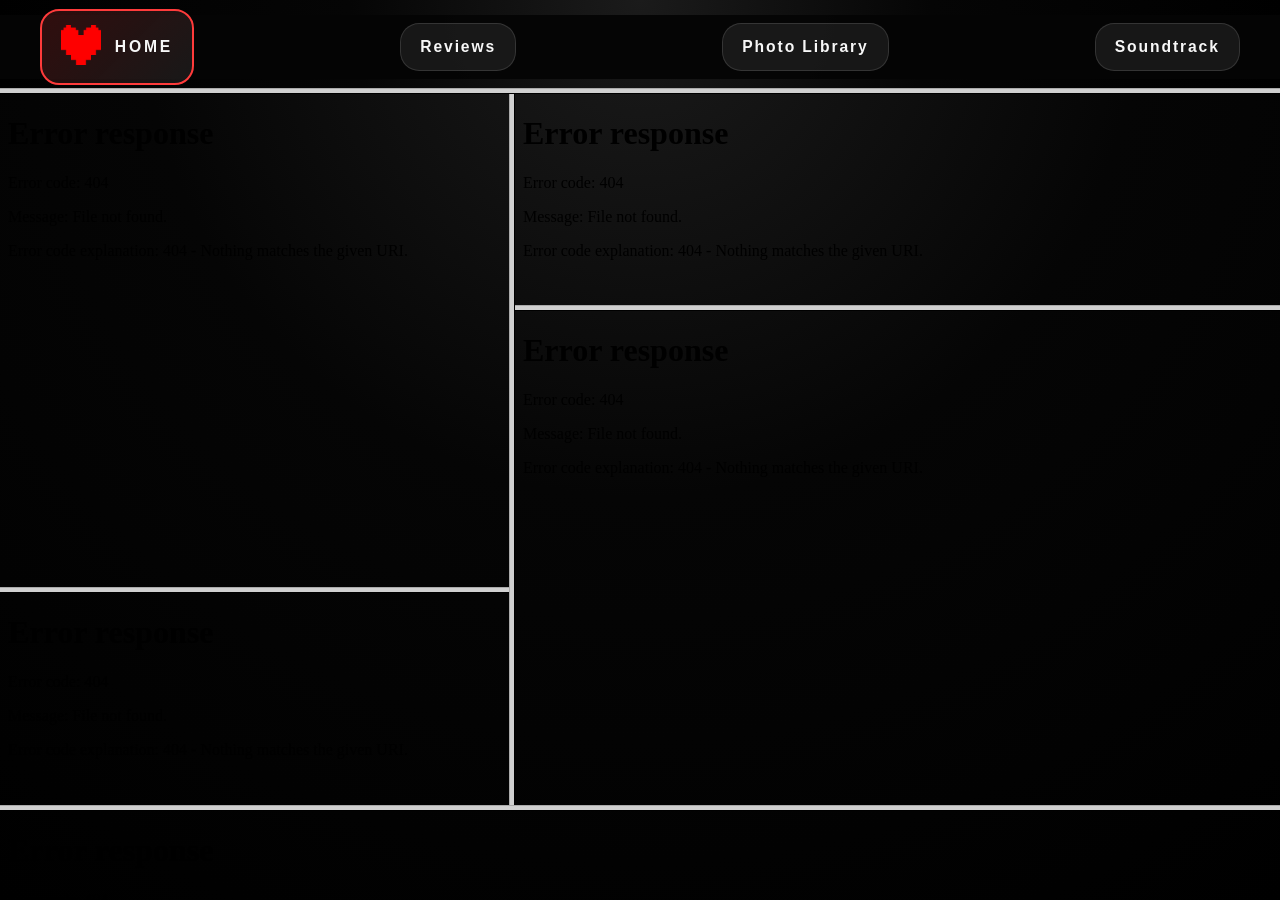
==== index.html @ 50b85c6c "My project ig" ====
<!DOCTYPE html>
<html lang="en">
<head>
    <meta charset="UTF-8">
    <meta name="viewport" content="width=device-width, initial-scale=1.0">
    <link rel="stylesheet" href="style.css">
    <script src="script.js" defer></script>
    <title>Document</title>
</head>

<frameset rows="10%, 80%, 10%">
    <frame src="nav.html" name="navbar">
    <frameset cols="40%, 60%">
        <frameset rows="70%, 30%">
            <frame src="test.html" name="test">
            <frame src="test.html" name="test">
            <frame src="test.html" name="test">
            <frame src="test.html" name="test">
        </frameset>
        <frameset rows="30%, 70%">
            <frame src="test.html" name="test">
            <frame src="test.html" name="test">
            <frame src="test.html" name="test">
            <frame src="test.html" name="test">
        </frameset>
    </frameset>
    <frame src="test.html" name="footer">
</frameset>

</html>
---- style.css ----
:root {
  --bg: #050505;
  --bg-alt: #111111;
  --text: #f7f7f7;
  --muted: #b8b8b8;
  --accent: #ff3b3b;
  --accent-soft: rgba(255, 59, 59, 0.18);
}

* {
  box-sizing: border-box;
}

html,
body {
  margin: 0;
  min-height: 100%;
  height: 100%;
  font-family: "Segoe UI", Tahoma, Geneva, Verdana, sans-serif;
  background: radial-gradient(circle at top, #1b1b1b 0%, #050505 45%, #000 100%);
  color: var(--text);
}

body {
  min-height: 100vh;
}

.top-nav {
  position: fixed;
  top: 0;
  left: 0;
  width: 100%;
  height: 10vh;
  min-height: 64px;
  background: rgba(5, 5, 5, 0.96);
  display: flex;
  align-items: center;
  z-index: 10;
  margin-top: 15px;
}

.main-nav {
  display: flex;
  align-items: center;
  justify-content: space-between;
  gap: 0.75rem;
  width: 100%;
  max-width: 1200px;
  margin: 0 auto;
}

.nav-item {
  display: inline-flex;
  align-items: center;
  justify-content: center;
  padding: 0.9rem 1.2rem;
  border-radius: 1.2rem;
  text-decoration: none;
  color: var(--text);
  background: rgba(255, 255, 255, 0.08);
  border: 1px solid rgba(255, 255, 255, 0.12);
  font-size: 0.98rem;
  font-weight: 700;
  letter-spacing: 0.12em;
}

.nav-item:hover,
.nav-item:focus-visible {
  background: rgba(255, 255, 255, 0.16);
  border-color: rgba(255, 59, 59, 0.75);
}

.logo {
  display: inline-flex;
  align-items: center;
  gap: 0.85rem;
  border: 2px solid var(--accent);
  background: linear-gradient(135deg, var(--accent-soft), rgba(255, 255, 255, 0.08));
}

.logo .label {
  text-transform: uppercase;
  letter-spacing: 0.18em;
}

.content {
  padding-top: 10vh;
  max-width: 980px;
  margin: 0 auto;
}

.hero {
  padding: 2rem 1.2rem 1rem;
}

.eyebrow {
  margin: 0 0 0.75rem;
  font-size: 0.95rem;
  letter-spacing: 0.3em;
  text-transform: uppercase;
  color: var(--accent);
}

h1 {
  margin: 0;
  font-size: clamp(2.4rem, 5vw, 4rem);
  letter-spacing: 0.05em;
}

.intro,
.section-text {
  margin: 1rem 0 0;
  max-width: 700px;
  color: var(--muted);
  line-height: 1.75;
}

section {
  padding: 1.5rem 1.2rem;
}

section h2 {
  margin: 0;
  font-size: clamp(1.6rem, 2.2vw, 2.4rem);
}

@media (max-width: 720px) {
  .top-nav {
    padding: 0 0.8rem;
  }

  .main-nav {
    flex-wrap: wrap;
    justify-content: center;
  }

  .nav-item {
    padding: 0.8rem 1rem;
    font-size: 0.95rem;
  }

  .content {
    padding-top: calc(10vh + 0.5rem);
  }
}
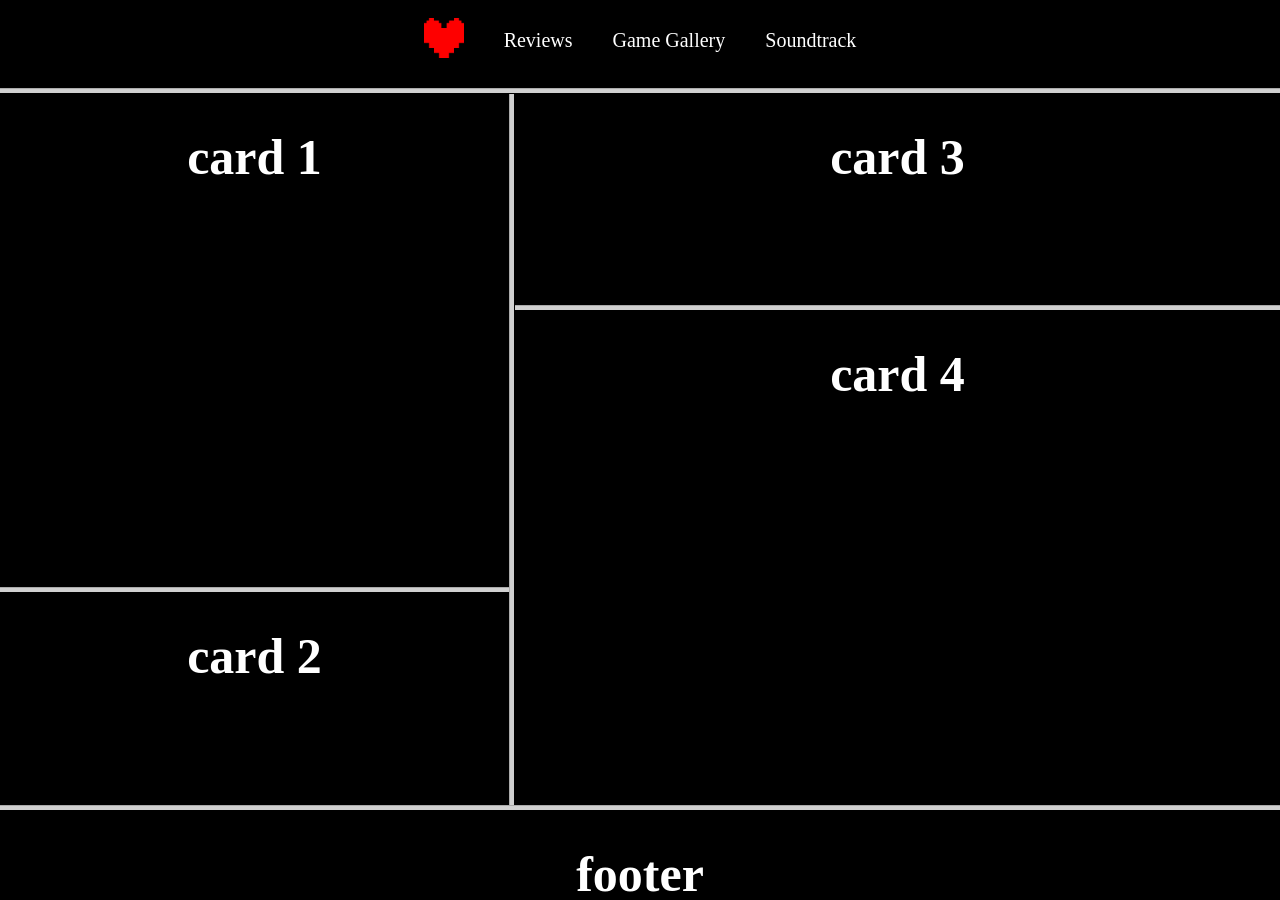
==== commit 9e5958c1: "Added simplistic navigation bar and label for each card" ====
--- a/index.html
+++ b/index.html
@@ -12,19 +12,15 @@
     <frame src="nav.html" name="navbar">
     <frameset cols="40%, 60%">
         <frameset rows="70%, 30%">
-            <frame src="test.html" name="test">
-            <frame src="test.html" name="test">
-            <frame src="test.html" name="test">
-            <frame src="test.html" name="test">
+            <frame src="card1.html" name="test">
+            <frame src="card2.html" name="test">
         </frameset>
         <frameset rows="30%, 70%">
-            <frame src="test.html" name="test">
-            <frame src="test.html" name="test">
-            <frame src="test.html" name="test">
-            <frame src="test.html" name="test">
+            <frame src="card3.html" name="test">
+            <frame src="card4.html" name="test">
         </frameset>
     </frameset>
-    <frame src="test.html" name="footer">
+    <frame src="footer.html" name="footer">
 </frameset>
 
 </html>
--- a/style.css
+++ b/style.css
@@ -1,145 +1,30 @@
-:root {
-  --bg: #050505;
-  --bg-alt: #111111;
-  --text: #f7f7f7;
-  --muted: #b8b8b8;
-  --accent: #ff3b3b;
-  --accent-soft: rgba(255, 59, 59, 0.18);
+body{
+  background-color: #000000;
 }
 
-* {
-  box-sizing: border-box;
+h1{
+  color: #FFFFFF;
+  text-align: center;
+  font-size: 50px;
 }
 
-html,
-body {
-  margin: 0;
-  min-height: 100%;
-  height: 100%;
-  font-family: "Segoe UI", Tahoma, Geneva, Verdana, sans-serif;
-  background: radial-gradient(circle at top, #1b1b1b 0%, #050505 45%, #000 100%);
-  color: var(--text);
+.main-nav{
+  display: flex;
+  justify-content: center;
+  text-align: center;
+  align-items: center;
+  background-color: #000000;
+  padding: 10px;
 }
 
-body {
-  min-height: 100vh;
+.nav-item{
+  color: #FFFFFF;
+  text-decoration: none;
+  margin: 0 20px;
+  font-size: 20px;
 }
 
-.top-nav {
-  position: fixed;
-  top: 0;
-  left: 0;
-  width: 100%;
-  height: 10vh;
-  min-height: 64px;
-  background: rgba(5, 5, 5, 0.96);
-  display: flex;
-  align-items: center;
-  z-index: 10;
-  margin-top: 15px;
-}
-
-.main-nav {
-  display: flex;
-  align-items: center;
-  justify-content: space-between;
-  gap: 0.75rem;
-  width: 100%;
-  max-width: 1200px;
-  margin: 0 auto;
-}
-
-.nav-item {
-  display: inline-flex;
-  align-items: center;
-  justify-content: center;
-  padding: 0.9rem 1.2rem;
-  border-radius: 1.2rem;
-  text-decoration: none;
-  color: var(--text);
-  background: rgba(255, 255, 255, 0.08);
-  border: 1px solid rgba(255, 255, 255, 0.12);
-  font-size: 0.98rem;
-  font-weight: 700;
-  letter-spacing: 0.12em;
-}
-
-.nav-item:hover,
-.nav-item:focus-visible {
-  background: rgba(255, 255, 255, 0.16);
-  border-color: rgba(255, 59, 59, 0.75);
-}
-
-.logo {
-  display: inline-flex;
-  align-items: center;
-  gap: 0.85rem;
-  border: 2px solid var(--accent);
-  background: linear-gradient(135deg, var(--accent-soft), rgba(255, 255, 255, 0.08));
-}
-
-.logo .label {
-  text-transform: uppercase;
-  letter-spacing: 0.18em;
-}
-
-.content {
-  padding-top: 10vh;
-  max-width: 980px;
-  margin: 0 auto;
-}
-
-.hero {
-  padding: 2rem 1.2rem 1rem;
-}
-
-.eyebrow {
-  margin: 0 0 0.75rem;
-  font-size: 0.95rem;
-  letter-spacing: 0.3em;
-  text-transform: uppercase;
-  color: var(--accent);
-}
-
-h1 {
-  margin: 0;
-  font-size: clamp(2.4rem, 5vw, 4rem);
-  letter-spacing: 0.05em;
-}
-
-.intro,
-.section-text {
-  margin: 1rem 0 0;
-  max-width: 700px;
-  color: var(--muted);
-  line-height: 1.75;
-}
-
-section {
-  padding: 1.5rem 1.2rem;
-}
-
-section h2 {
-  margin: 0;
-  font-size: clamp(1.6rem, 2.2vw, 2.4rem);
-}
-
-@media (max-width: 720px) {
-  .top-nav {
-    padding: 0 0.8rem;
-  }
-
-  .main-nav {
-    flex-wrap: wrap;
-    justify-content: center;
-  }
-
-  .nav-item {
-    padding: 0.8rem 1rem;
-    font-size: 0.95rem;
-  }
-
-  .content {
-    padding-top: calc(10vh + 0.5rem);
-  }
-}
+.nav-item:hover{
+  color: #FFFFFF;
+  text-decoration: underline;
+}
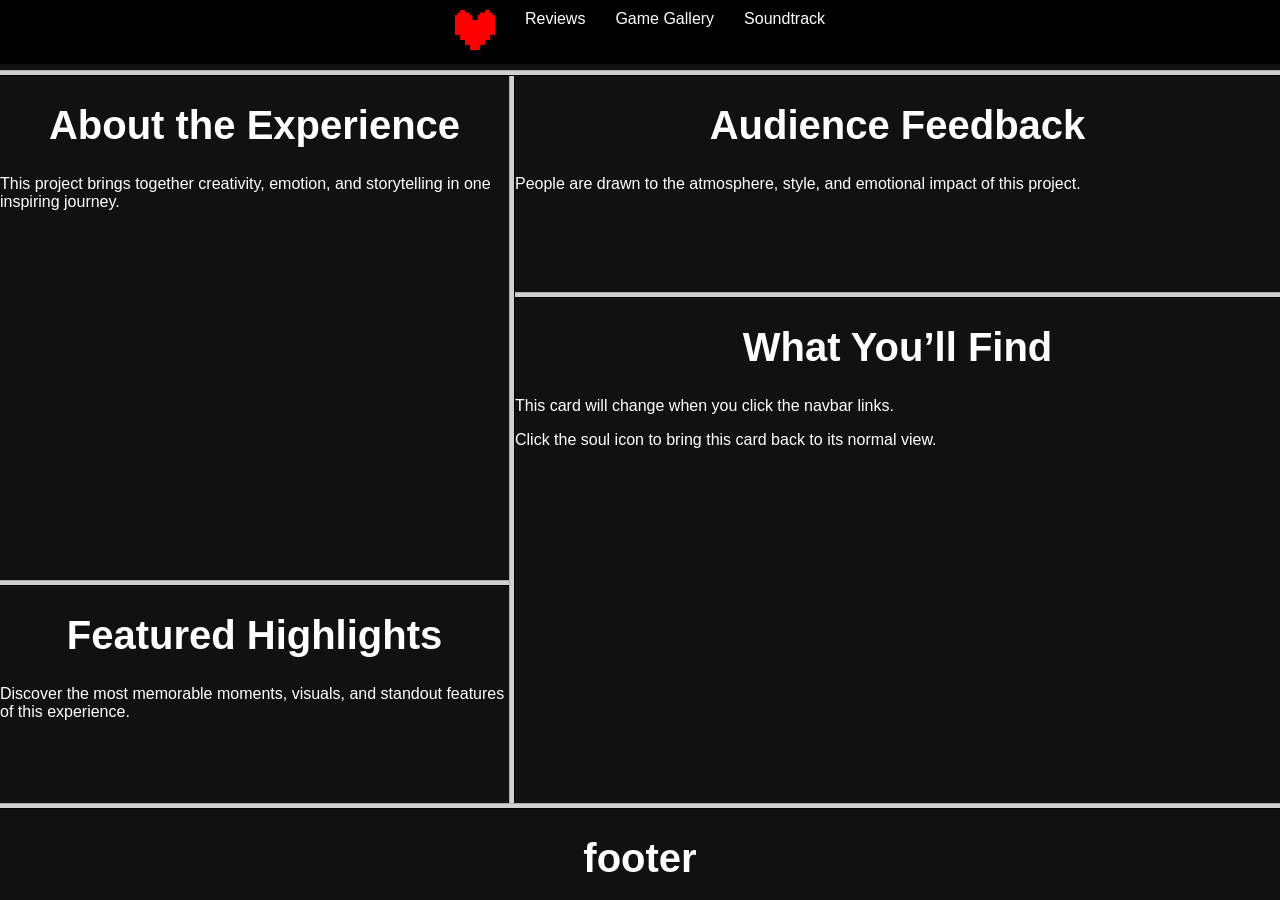
==== commit b777d3aa: "More stuff ig" ====
--- a/index.html
+++ b/index.html
@@ -5,19 +5,19 @@
     <meta name="viewport" content="width=device-width, initial-scale=1.0">
     <link rel="stylesheet" href="style.css">
     <script src="script.js" defer></script>
-    <title>Document</title>
+    <title>Game Hub</title>
 </head>
 
-<frameset rows="10%, 80%, 10%">
+<frameset rows="70px, 80%, 10%">
     <frame src="nav.html" name="navbar">
     <frameset cols="40%, 60%">
         <frameset rows="70%, 30%">
-            <frame src="card1.html" name="test">
-            <frame src="card2.html" name="test">
+            <frame src="card1.html" name="card1Frame">
+            <frame src="card2.html" name="card2Frame">
         </frameset>
         <frameset rows="30%, 70%">
-            <frame src="card3.html" name="test">
-            <frame src="card4.html" name="test">
+            <frame src="card3.html" name="card3Frame">
+            <frame src="card4.html" name="card4Frame">
         </frameset>
     </frameset>
     <frame src="footer.html" name="footer">
--- a/style.css
+++ b/style.css
@@ -1,30 +1,153 @@
 body{
-  background-color: #000000;
+  margin: 0;
+  background-color: #111;
+  color: white;
+  font-family: Arial, sans-serif;
 }
 
 h1{
-  color: #FFFFFF;
   text-align: center;
-  font-size: 50px;
+  font-size: 40px;
 }
 
 .main-nav{
   display: flex;
   justify-content: center;
-  text-align: center;
-  align-items: center;
-  background-color: #000000;
+  background-color: #000;
   padding: 10px;
 }
 
 .nav-item{
-  color: #FFFFFF;
+  color: white;
   text-decoration: none;
-  margin: 0 20px;
-  font-size: 20px;
+  margin: 0 15px;
 }
 
-.nav-item:hover{
-  color: #FFFFFF;
-  text-decoration: underline;
+.page-main{
+  max-width: 1000px;
+  margin: 0 auto;
+  padding: 20px;
+}
+
+.hero-section{
+  text-align: center;
+  margin-bottom: 20px;
+}
+
+.review-container,
+.review-highlights{
+  display: flex;
+  flex-wrap: wrap;
+  gap: 15px;
+  justify-content: center;
+}
+
+.review-card,
+.highlight-card,
+.gallery-card,
+.carousel-card{
+  background-color: #222;
+  padding: 15px;
+  border-radius: 10px;
+}
+
+.review-card{
+  width: 220px;
+}
+
+.highlight-card{
+  width: 180px;
+  text-align: center;
+}
+
+.gallery-grid{
+  display: grid;
+  grid-template-columns: repeat(4, 1fr);
+  gap: 15px;
+}
+
+.gallery-card{
+  min-height: 120px;
+  background-size: cover;
+  background-position: center;
+  color: white;
+  display: flex;
+  flex-direction: column;
+  justify-content: flex-end;
+  padding: 12px;
+  border: 1px solid #444;
+}
+
+.carousel-section{
+  text-align: center;
+}
+
+.carousel{
+  display: flex;
+  align-items: center;
+  justify-content: center;
+  gap: 10px;
+  margin-top: 10px;
+}
+
+.carousel-track{
+  width: 300px;
+}
+
+.carousel-card{
+  display: none;
+}
+
+.carousel-card.active{
+  display: block;
+}
+
+.audio-player{
+  margin-top: 12px;
+}
+
+.audio-player audio{
+  width: 100%;
+}
+
+.carousel-btn,
+.dot{
+  border: none;
+  cursor: pointer;
+}
+
+.carousel-btn{
+  background-color: #444;
+  color: white;
+  padding: 8px 10px;
+}
+
+.carousel-dots{
+  display: flex;
+  justify-content: center;
+  gap: 6px;
+  margin-top: 10px;
+}
+
+.dot{
+  width: 10px;
+  height: 10px;
+  border-radius: 50%;
+  background-color: #666;
+}
+
+.dot.active{
+  background-color: white;
+}
+
+@media (max-width: 800px){
+  .gallery-grid{
+    grid-template-columns: repeat(2, 1fr);
+  }
+}
+
+@media (max-width: 500px){
+  .gallery-grid{
+    grid-template-columns: 1fr;
+  }
 }
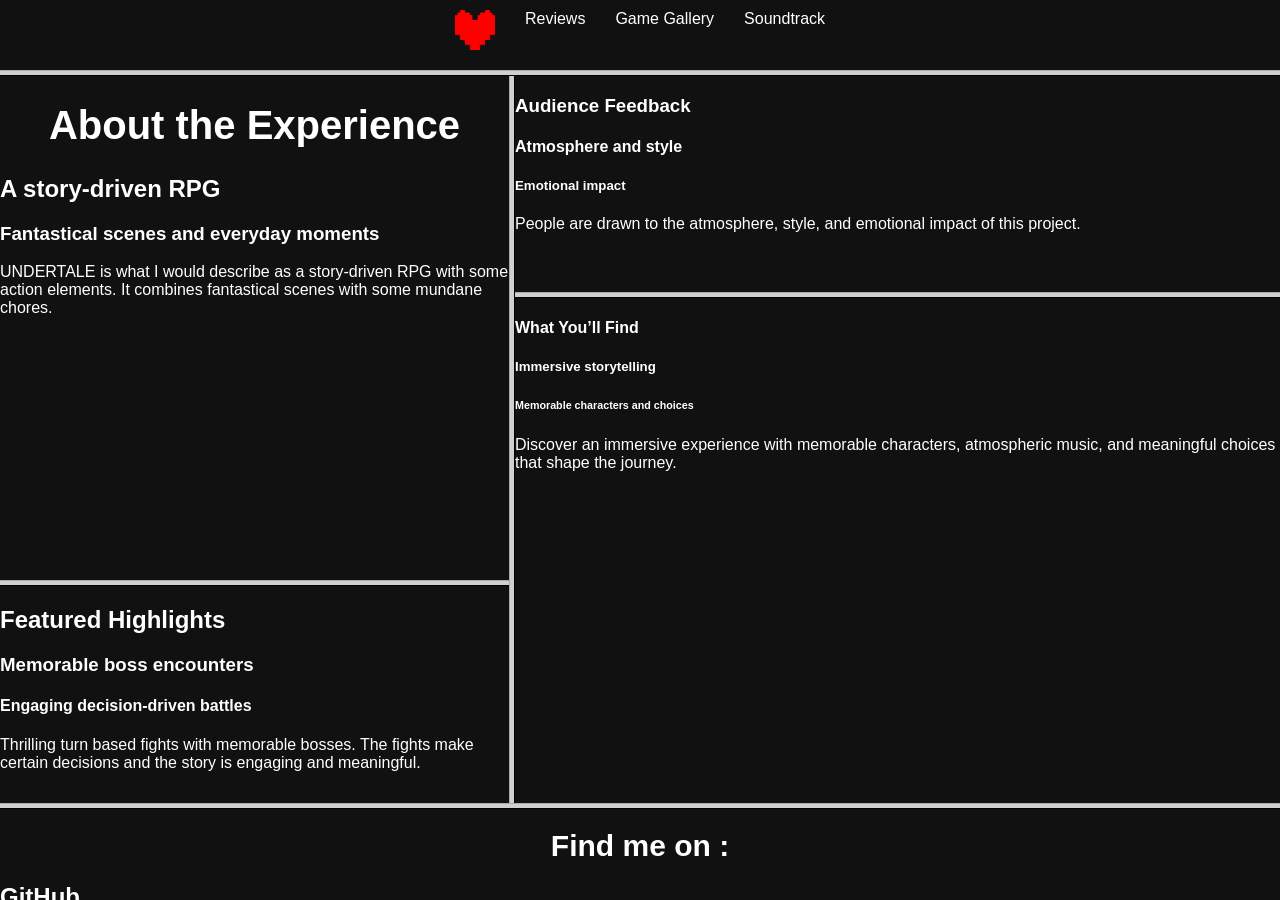
==== commit be741ea9: "More stuff ig" ====
--- a/index.html
+++ b/index.html
@@ -20,7 +20,7 @@
             <frame src="card4.html" name="card4Frame">
         </frameset>
     </frameset>
-    <frame src="footer.html" name="footer">
+    <frame src="footer.html" name="footer" >
 </frameset>
 
 </html>
--- a/style.css
+++ b/style.css
@@ -13,7 +13,7 @@
 .main-nav{
   display: flex;
   justify-content: center;
-  background-color: #000;
+  background-color: #111;
   padding: 10px;
 }
 
@@ -150,4 +150,10 @@
   .gallery-grid{
     grid-template-columns: 1fr;
   }
+}
+
+.footer-title{
+  text-align: center;
+  font-size: 30px;
+  margin-top: 20px;
 }
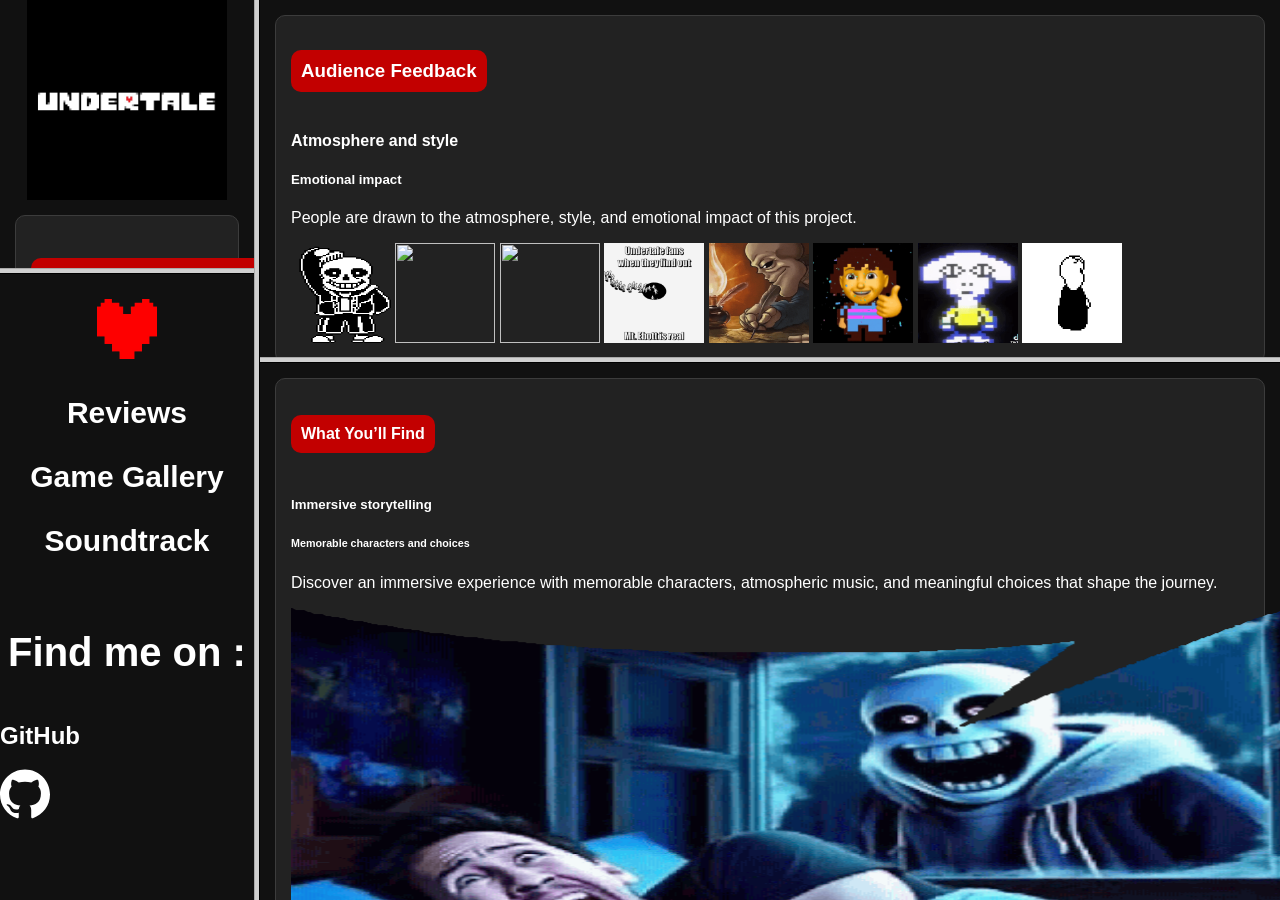
==== commit 2ce59e68: "Final update" ====
--- a/index.html
+++ b/index.html
@@ -5,22 +5,16 @@
     <meta name="viewport" content="width=device-width, initial-scale=1.0">
     <link rel="stylesheet" href="style.css">
     <script src="script.js" defer></script>
-    <title>Game Hub</title>
+    <title>Undertale Game Review</title>
 </head>
-
-<frameset rows="70px, 80%, 10%">
-    <frame src="nav.html" name="navbar">
-    <frameset cols="40%, 60%">
-        <frameset rows="70%, 30%">
+    <frameset cols="20%, 80%">
+        <frameset rows="30%, 70%">
             <frame src="card1.html" name="card1Frame">
-            <frame src="card2.html" name="card2Frame">
+            <frame src="nav.html" name="Menu">
         </frameset>
-        <frameset rows="30%, 70%">
+        <frameset rows="40%, 60%">
             <frame src="card3.html" name="card3Frame">
             <frame src="card4.html" name="card4Frame">
         </frameset>
     </frameset>
-    <frame src="footer.html" name="footer" >
-</frameset>
-
 </html>
--- a/style.css
+++ b/style.css
@@ -7,20 +7,51 @@
 
 h1{
   text-align: center;
-  font-size: 40px;
+  font-size: 40px;	
 }
 
 .main-nav{
   display: flex;
-  justify-content: center;
+  flex-direction:column;
   background-color: #111;
   padding: 10px;
+  align-items:center;
 }
 
 .nav-item{
   color: white;
   text-decoration: none;
-  margin: 0 15px;
+  margin: 15px;
+  font-weight:800;
+  font-size:30px;
+  white-space: nowrap;
+}
+
+@keyframes nav-animation{
+   0%{
+      transform:scaleX(0);
+      transform-origin:right;
+      opacity:1;
+   }
+
+   100%{
+      transform:scaleX(1);
+      transform-origin:right;
+      opacity:0;
+   }
+}
+
+.nav-item:hover{
+  color: white;
+  background-color:#222;
+  padding:1px;
+  border-radius:2px;
+  text-decoration: underline;
+  margin: 15px;
+  font-weight:800;
+  font-size:30px;
+  white-space: nowrap;
+  animation-name:nav-animation;
 }
 
 .page-main{
@@ -42,13 +73,19 @@
   justify-content: center;
 }
 
+.card1,
+.card2,
+.card3,
+.card4,
 .review-card,
 .highlight-card,
 .gallery-card,
 .carousel-card{
   background-color: #222;
   padding: 15px;
+  margin: 15px;
   border-radius: 10px;
+  border:1px solid #3c3c3c
 }
 
 .review-card{
@@ -90,12 +127,12 @@
   margin-top: 10px;
 }
 
+.carousel-card{
+  display:none;
+}
+
 .carousel-track{
   width: 300px;
-}
-
-.carousel-card{
-  display: none;
 }
 
 .carousel-card.active{
@@ -152,8 +189,8 @@
   }
 }
 
-.footer-title{
-  text-align: center;
-  font-size: 30px;
-  margin-top: 20px;
+.undertale-logo{
+   display: flex;
+   justify-content: center; 
+   align-items: center;
 }
